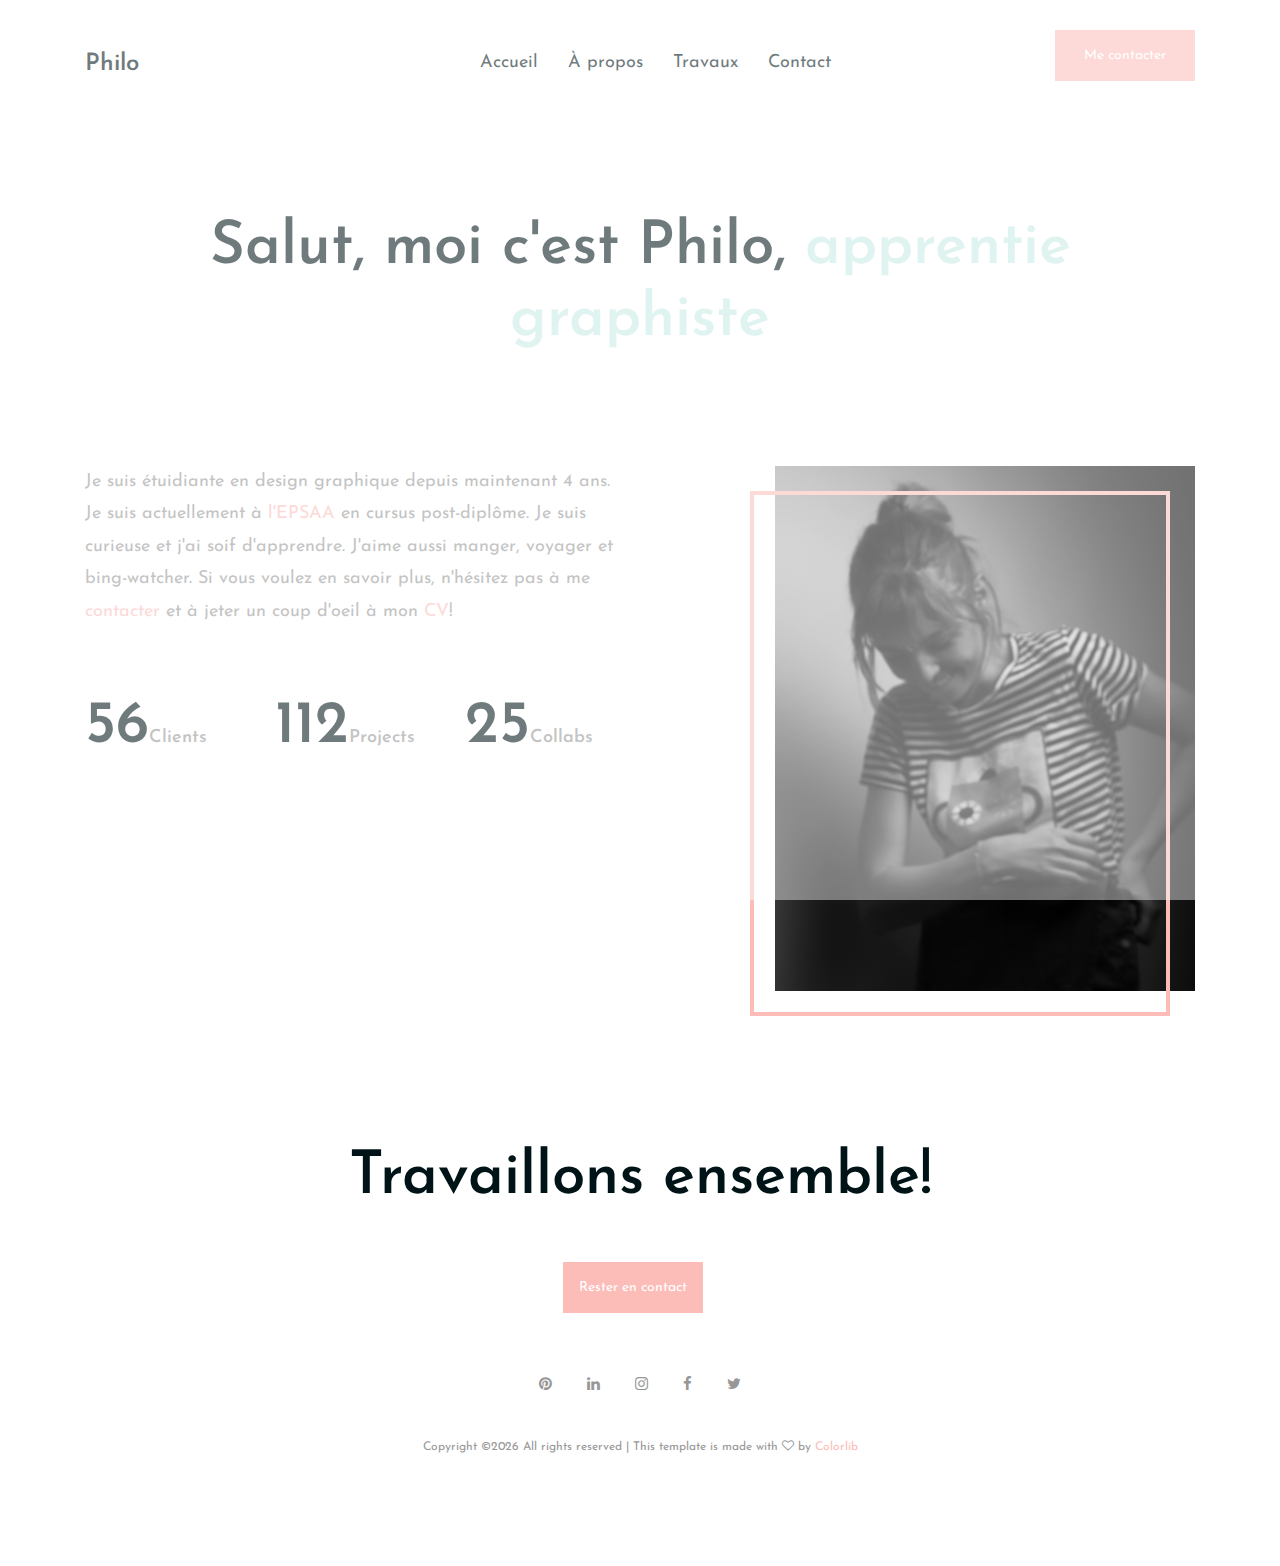
==== about.html @ bb7c2be4 "Add files via upload" ====
<!DOCTYPE html>
<html lang="fr">
<head>
	<title>Philo - Portfolio</title>
	<meta charset="UTF-8">
	<meta name="description" content="Riddle - Portfolio Template">
	<meta name="keywords" content="portfolio, riddle, onepage, creative, html">
	<meta name="viewport" content="width=device-width, initial-scale=1.0">
	<!-- Favicon -->   
	<link href="img/favicon.ico" rel="shortcut icon"/>

	<!-- Google Fonts -->
	<link href="https://fonts.googleapis.com/css?family=Josefin+Sans:400,400i,600,600i,700" rel="stylesheet">

	<!-- Stylesheets -->
	<link rel="stylesheet" href="css/bootstrap.min.css"/>
	<link rel="stylesheet" href="css/font-awesome.min.css"/>
	<link rel="stylesheet" href="css/style.css"/>


	<!--[if lt IE 9]>
	  <script src="https://oss.maxcdn.com/html5shiv/3.7.2/html5shiv.min.js"></script>
	  <script src="https://oss.maxcdn.com/respond/1.4.2/respond.min.js"></script>
	<![endif]-->

</head>
<body>
	<!-- Page Preloder -->
	<div id="preloder">
		<div class="loader"></div>
	</div>
	
	<!-- header section start -->
	<header class="header-section">
		<div class="container">
			<div class="row">
				<div class="col-lg-4 col-md-3">
					<div class="logo">
						<h2 class="site-logo">Philo</h2>
					</div>
				</div>
				<div class="col-lg-8 col-md-9">
					<a href="contact.html" class="site-btn header-btn">Me contacter</a>
					<nav class="main-menu">
						<ul>
							<li><a href="index.html">Accueil</a></li>
							<li><a href="about.html">À propos</a></li>
							<li><a href="home-2.html">Travaux</a></li>
							<li><a href="contact.html">Contact</a></li>
						</ul>
					</nav>
				</div>
			</div>
		</div>
		<div class="nav-switch">
			<i class="fa fa-bars"></i>
		</div>
	</header>
	<!-- header section end -->

	<!-- intro section start -->
	<section class="intro-section">
		<div class="container text-center">
			<div class="row">
				<div class="col-xl-10 offset-xl-1">
					<h2 class="section-title">Salut, moi c'est Philo, <span>apprentie graphiste</span></h2>
				</div>
			</div>
		</div>
	</section>
	<!-- intro section end -->


	<!-- page section start -->
	<section class="page-section">
		<div class="container">
			<div class="row">
				<div class="col-lg-6">
					<p>Je suis étuidiante en design graphique depuis maintenant 4 ans. Je suis actuellement à <a href="https://epsaa.fr" target="_blank" class="liens">l'EPSAA</a> en cursus post-diplôme. Je suis curieuse et j'ai soif d'apprendre. J'aime aussi manger, voyager et bing-watcher. Si vous voulez en savoir plus, n'hésitez pas à me <a href="contact.html" class="liens">contacter</a> et à jeter un coup d'oeil à mon <a href="cv/cv.pdf" target="_blank" title="lien vers mon CV" class="liens">CV</a>! </p>
					<div class="row mt-5">
						<div class="col-md-4">
							<div class="milestone">
								<h2>56<span>Clients</span></h2>
							</div>
						</div>
						<div class="col-md-4">
							<div class="milestone">
								<h2>112<span>Projects</span></h2>
							</div>
						</div>
						<div class="col-md-4">
							<div class="milestone">
								<h2>25<span>Collabs</span></h2>
							</div>
						</div>
					</div>
					<figure class="mt-5">
						<img src="img/sign.png" alt="">
					</figure>
				</div>
				<div class="col-lg-5 offset-lg-1">
					<figure class="pic-frame">
						<img src="images/moi.jpg" alt="">
					</figure>
				</div>
			</div>
		</div>
	</section>
	<!-- page section end -->

	<!-- footer section start -->
	<footer class="footer-section text-center">
		<div class="container">
			<h2 class="section-title mb-5">Travaillons ensemble!</h2>
			<a href="contact.html" class="site-btn">Rester en contact</a>
			<div class="social-links">
				<a href="https://www.pinterest.fr/ppi_dt/" target="_blank"><span class="fa fa-pinterest"></span></a>
				<a href=""><span class="fa fa-linkedin"></span></a>
				<a href="https://www.instagram.com/philo.gram/" target="_blank"><span class="fa fa-instagram"></span></a>
				<a href="https://www.facebook.com/lili.lila.3158" target="_blank"><span class="fa fa-facebook"></span></a>
				<a href=""><span class="fa fa-twitter"></span></a>
			</div>
			<div class="copyright"><!-- Link back to Colorlib can't be removed. Template is licensed under CC BY 3.0. -->
Copyright &copy;<script>document.write(new Date().getFullYear());</script> All rights reserved | This template is made with <i class="fa fa-heart-o" aria-hidden="true"></i> by <a href="https://colorlib.com" target="_blank" class="liens">Colorlib</a>
<!-- Link back to Colorlib can't be removed. Template is licensed under CC BY 3.0. -->
</div>
		</div>
	</footer>
	<!-- footer section end -->


	<!--====== Javascripts & Jquery ======-->
	<script src="js/jquery-2.1.4.min.js"></script>
	<script src="js/bootstrap.min.js"></script>
	<script src="js/mixitup.min.js"></script>
	<script src="js/magnific-popup.min.js"></script>
	<script src="js/main.js"></script>
</body>
</html>
---- css/style.css ----
/* =================================
------------------------------------
  Riddle - Portfolio
  Version: 1.0
 ------------------------------------ 
 ====================================*/

/*----------------------------------------*/
/* Template default CSS
/*----------------------------------------*/

html,
body {
  height: 100%;
  font-family: 'Josefin Sans', sans-serif;
}

h1,
h2,
h3,
h4,
h5,
h6 {
  color: #001418;
  margin: 0;
  font-weight: 600;
  font-family: 'Josefin Sans', sans-serif;
}

p {
  font-size: 18px;
  color: #979797;
  line-height: 1.8;
}

img {
  max-width: 100%;
}

input:focus,
select:focus,
button:focus,
textarea:focus {
  outline: none;
}

a:hover,
a:focus {
  text-decoration: none;
  outline: none;
}

ul,
ol {
  padding: 0;
  margin: 0;
}


.liens{
  color: #FCBCB8;
}


.liens:hover{
  color: #C7EAE4;
}
/*------------------------
  Helper css
--------------------------*/
.body-pad {
  padding: 0 40px;
}

.spad {
  padding: 100px 0;
}

.pt100 {
  padding-top: 100px;
}

.set-bg {
  background-repeat: no-repeat;
  background-size: cover;
}

.section-title {
  font-size: 60px;
}

.section-title span {
  color: #C7EAE4;
}

/*------------------------
  Common Elements
--------------------------*/
.element {
  margin-bottom: 100px;
}

.element:last-child {
  margin-bottom: 0;
}

/*=== Preloder ===*/
#preloder {
  position: fixed;
  width: 100%;
  height: 100%;
  top: 0;
  left: 0;
  z-index: 999999;
  background: #fff;
}

.loader {
  width: 30px;
  height: 30px;
  border: 3px solid #000;
  position: absolute;
  top: 50%;
  left: 50%;
  margin-top: -13px;
  margin-left: -13px;
  border-radius: 60px;
  border-left-color: transparent;
  animation: loader 0.8s linear infinite;
  -webkit-animation: loader 0.8s linear infinite;
}

@keyframes loader {
  0% {
    -webkit-transform: rotate(0deg);
            transform: rotate(0deg);
  }
  50% {
    -webkit-transform: rotate(180deg);
            transform: rotate(180deg);
  }
  100% {
    -webkit-transform: rotate(360deg);
            transform: rotate(360deg);
  }
}

@-webkit-keyframes loader {
  0% {
    -webkit-transform: rotate(0deg);
  }
  50% {
    -webkit-transform: rotate(180deg);
  }
  100% {
    -webkit-transform: rotate(360deg);
  }
}

/*=== Buttons ===*/
.site-btn {
  display: inline-block;
  font-size: 14px;
  min-width: 140px;
  text-align: center;
  padding: 15px 10px;
  position: relative;
  color: #fff;
  border: none;
  background-color: #FCBCB8;
  margin-right: 15px;
  z-index: 1;
}

.site-btn.btn-fade {
  background-color: #C7EAE4;
}

.site-btn.btn-line {
  background: none;
  border: 2px solid #000;
  color: #000;
  padding: 13px 10px;
}

.site-btn.btn-line:hover {
  color: #000;
}

.site-btn.btn-line-fade {
  background: none;
  border: 2px solid #979797;
  color: #979797;
  padding: 13px 10px;
}

.site-btn.btn-line-fade:hover {
  color: #979797;
}

.site-btn:hover {
  color: #fff;
}

/*===  Accordion  ===*/
.accordion-area .panel {
  margin-bottom: 30px;
}

.accordion-area .panel-header {
  background: #000;
  color: #fff;
  display: block;
  padding: 12px 50px;
  padding-left: 30px;
  font-size: 14px;
  font-weight: 600;
  position: relative;
  border: 2px solid #000;
  -webkit-transition: all 0.4s ease-out 0s;
  -o-transition: all 0.4s ease-out 0s;
  transition: all 0.4s ease-out 0s;
}

.accordion-area .panel-header.active {
  background: transparent;
  color: #000;
}

.accordion-area .panel-header.active .panel-link:after {
  content: "-";
  color: #000;
}

.accordion-area .panel-header.active .panel-link.collapsed:after {
  content: "+";
}

.accordion-area .panel-link {
  position: absolute;
  right: 0;
  top: 0;
  height: 100%;
  width: 50px;
  border: none;
  cursor: pointer;
  background: transparent;
}

.accordion-area .panel-body p {
  font-size: 14px;
  margin-bottom: 0;
  padding-top: 25px;
}

.accordion-area .panel-body {
  padding: 0 5px;
}

.accordion-area .panel-link:after {
  content: "+";
  position: absolute;
  left: 50%;
  font-size: 16px;
  font-weight: 700;
  top: 50%;
  color: #fff;
  line-height: 16px;
  margin-top: -8px;
  margin-left: -4px;
}

/*===  Tab  ===*/
.tab-element .nav-tabs {
  border-bottom: none;
  margin-bottom: 35px;
}

.tab-element .nav-tabs .nav-link {
  border: 2px solid #000;
  background: #000;
  border-radius: 0;
  margin-right: 10px;
  font-size: 14px;
  font-weight: 500;
  color: #222;
  padding: 15px 40px;
  min-width: 118px;
  font-size: 16px;
  color: #fff;
  margin-bottom: 10px;
}

.tab-element .nav-tabs .nav-item:last-child .nav-link {
  margin-right: 0;
}

.tab-element .nav-tabs .nav-link.active {
  background: transparent;
  color: #000;
}

.tab-element .tab-pane h4 {
  font-size: 18px;
  margin: 25px 0 20px;
}

.tab-element .tab-pane p {
  font-size: 14px;
}

.circle-progress {
  text-align: center;
  position: relative;
}

.circle-progress canvas {
  -webkit-transform: rotate(90deg);
  -ms-transform: rotate(90deg);
  transform: rotate(90deg);
}

.circle-progress .progress-info {
  position: absolute;
  width: 100%;
  top: 30%;
}

.circle-progress .progress-info h2 {
  font-size: 36px;
}

.circle-progress .progress-info p {
  color: #979797;
  font-size: 16px;
  line-height: normal;
}

/*===  Icon Box  ===*/
.icon-box {
  display: -webkit-box;
  display: -ms-flexbox;
  display: flex;
}

.icon-box .icon h2 {
  font-size: 60px;
}

.icon-box .icon-box-content {
  padding-left: 25px;
  padding-top: 10px;
}

.icon-box .icon-box-content h3 {
  font-size: 24px;
  margin-bottom: 25px;
}

/*------------------------
    Header Section
--------------------------*/
.header-section {
  padding-top: 30px;
  padding-bottom: 20px;
  position: relative;
}

.site-logo {
  font-size: 24px;
  padding-top: 20px;
}

.main-menu ul {
  list-style: none;
}

.main-menu ul li {
  display: inline;
}

.main-menu ul li a {
  display: inline-block;
  font-size: 18px;
  color: #001418;
  margin-left: 15px;
  margin-right: 10px;
  padding: 20px 0 5px;
}

.header-btn {
  float: right;
  margin-right: 0;
}

.nav-switch {
  display: none;
}

/*------------------------
    Intro Section
--------------------------*/
.intro-section {
  padding: 110px 0;
}

/*------------------------
    Portfolio Section
--------------------------*/
.portfolio-section {
  overflow: hidden;
}

.portfolio-filter {
  list-style: none;
  padding-bottom: 100px;
}

.portfolio-filter li {
  font-size: 16px;
  display: inline-block;
  margin-right: 30px;
  padding-bottom: 10px;
  color: #979797;
  cursor: pointer;
}

.portfolio-filter li.mixitup-control-active {
  color: #001418;
}

.portfolios-area .gallery-block {
  padding: 0;
}

.gallery-block {
  position: relative;
}

.portfolio-item {
  display: block;
  width: 100%;
  height: 600px;
  background-position: center center;
  position: relative;
  margin-bottom: 30px;
}

.portfolio-item .pi-inner {
  position: absolute;
  width: 100%;
  height: 100%;
  left: 0;
  top: 0;
  background: transparent;
  -webkit-transition: all 0.4s ease 0s;
  -o-transition: all 0.4s ease 0s;
  transition: all 0.4s ease 0s;
}

.portfolio-item .pi-inner h2 {
  opacity: 0;
  font-size: 30px;
  font-weight: 400;
  position: absolute;
  left: 50px;
  bottom: 50px;
  color: #fff;
  letter-spacing: 10px;
  -webkit-transition: all 0.3s ease 0s;
  -o-transition: all 0.3s ease 0s;
  transition: all 0.3s ease 0s;
}

.portfolio-item:hover .pi-inner {
  background: rgba(199, 234, 228, 0.8);
}

.portfolio-item:hover .pi-inner h2 {
  opacity: 1;
  letter-spacing: 0;
}

.portfolio-meta {
  padding-bottom: 45px;
}

.portfolio-meta h2 {
  font-size: 24px;
}

.portfolio-meta p {
  font-size: 14px;
  color: #a6a6a6;
  margin-bottom: 0;
}

.portfolio-intro {
  display: block;
}

.img-popup-warp .mfp-content {
  opacity: 0;
  -webkit-transform: scale(0.8);
  -ms-transform: scale(0.8);
  transform: scale(0.8);
  -webkit-transition: all 0.4s;
  -o-transition: all 0.4s;
  transition: all 0.4s;
}

.img-popup-warp.mfp-ready .mfp-content {
  opacity: 1;
  -webkit-transform: scale(1);
  -ms-transform: scale(1);
  transform: scale(1);
}

/*------------------------
    Footer Section
--------------------------*/
.footer-section {
  padding: 110px 0;
}

.footer-section .copyright {
  font-size: 12px;
  color: #979797;
}

.social-links {
  margin-top: 60px;
  margin-bottom: 40px;
}

.social-links a {
  color: #979797;
  font-size: 15px;
  margin-right: 30px;
}

.social-links a:last-child {
  margin-right: 0;
}

/*------------------------
    About Page
--------------------------*/
.pic-frame {
  position: relative;
  padding-left: 25px;
  padding-bottom: 25px;
  display: inline-block;
}

.pic-frame:after {
  position: absolute;
  content: "";
  width: calc(100% - 25px);
  height: calc(100% - 25px);
  bottom: 0;
  left: 0;
  border: 4px solid #FCBCB8;
  z-index: 1;
}

.milestone {
  margin-top: 15px;
}

.milestone h2 {
  font-size: 60px;
}

.milestone h2 span {
  font-size: 18px;
  color: #979797;
}

/*------------------------
    Blog Page
--------------------------*/
.blog-item {
  margin-bottom: 70px;
}

.blog-item .read-more {
  color: #000;
  position: relative;
  display: inline-block;
  padding-bottom: 5px;
  line-height: 18px;
  font-size: 18px;
}

.blog-item .read-more:after {
  position: absolute;
  content: '';
  width: 100%;
  height: 2px;
  bottom: 0;
  left: 0;
  background: #000;
}

.thumb {
  margin-bottom: 30px;
}

.blog-content h2 {
  font-size: 24px;
  margin-bottom: 15px;
}

.blog-content .blog-meta {
  font-size: 13px;
  color: #979797;
  margin-bottom: 30px;
}

.blog-content p {
  margin-bottom: 30px;
}

/*------------------------
    Contact Page
--------------------------*/
.contect-tect {
  text-align: center;
  margin-bottom: 70px;
}

.contect-tect h2 {
  font-size: 24px;
  margin-bottom: 30px;
}

.contect-tect p {
  font-size: 17px;
}

.contact-form {
  display: block;
  width: 100%;
}

.contact-form input {
  padding-left: 25px;
  height: 60px;
  width: 100%;
  border: none;
  border-bottom: 2px solid #000;
  margin-bottom: 30px;
  font-size: 12px;
}

.contact-form textarea {
  padding-left: 25px;
  height: 200px;
  width: 100%;
  border: none;
  border-bottom: 2px solid #000;
  margin-bottom: 30px;
  font-size: 12px;
}

.contact-form ::-webkit-input-placeholder {
  font-style: italic;
}

.contact-form :-ms-input-placeholder {
  font-style: italic;
}

.contact-form ::-ms-input-placeholder {
  font-style: italic;
}

.contact-form ::placeholder {
  font-style: italic;
}

/* ===========================
  Responsive
==============================*/
@media only screen and (max-width: 1448px) {
  .home-2.container {
    width: auto;
  }
}

/* Medium screen : 992px. */
@media only screen and (min-width: 992px) and (max-width: 1199px) {
  .portfolio-item {
    height: 450px;
  }
}

/* Tablet :768px. */
@media only screen and (min-width: 768px) and (max-width: 991px) {
  .body-pad {
    padding: 0 30px;
  }
  .portfolio-item {
    height: 350px;
  }
}

/* Large Mobile :480px. */
@media only screen and (max-width: 767px) {
  .body-pad {
    padding: 0 15px;
  }
  .main-menu {
    position: absolute;
    background: #efefef;
    width: 100%;
    z-index: 999;
    left: 0;
    top: 30px;
    padding-top: 15px;
    display: none;
  }
  .main-menu ul li a {
    padding: 10px 15px;
    border-bottom: 1px solid #ddd;
    display: block;
  }
  .main-menu ul li {
    display: block;
  }
  .main-menu ul li:last-child a {
    border-bottom: none;
  }
  .home-2 {
    text-align: left;
  }
  .home-2 .main-menu {
    top: 99px;
  }
  .nav-switch {
    position: absolute;
    right: 25px;
    font-size: 30px;
    color: #333;
    top: 35px;
    display: block;
  }
  .header-btn {
    display: none;
  }
  .section-title {
    font-size: 45px;
  }
  .portfolio-filter {
    text-align: center;
  }
}

/* small Mobile :320px. */
@media only screen and (max-width: 479px) {
  .section-title {
    font-size: 30px;
  }
}
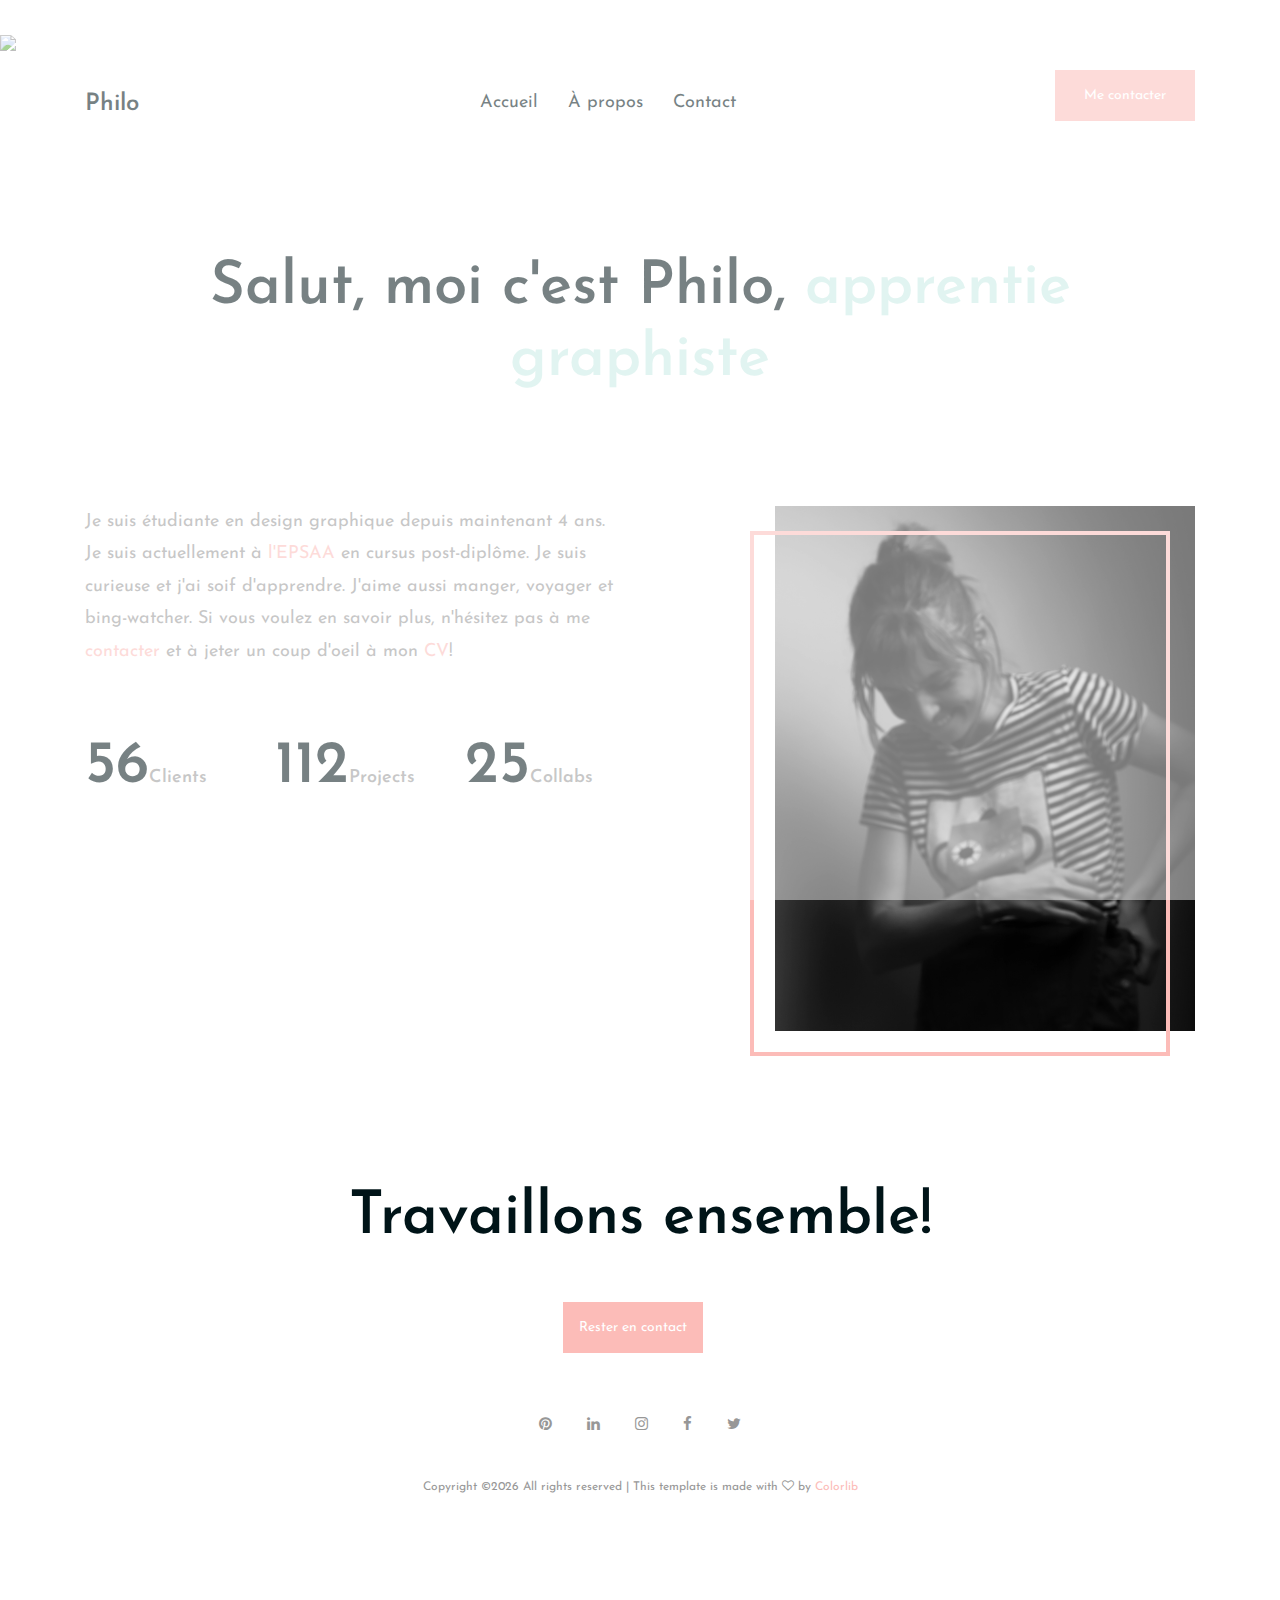
==== commit c62c0757: "Add files via upload" ====
--- a/about.html
+++ b/about.html
@@ -32,6 +32,17 @@
 	
 	<!-- header section start -->
 	<header class="header-section">
+
+		<figure>
+
+
+			<img src="images/P.png" id="P">
+
+
+		</figure>
+
+		
+
 		<div class="container">
 			<div class="row">
 				<div class="col-lg-4 col-md-3">
@@ -45,7 +56,6 @@
 						<ul>
 							<li><a href="index.html">Accueil</a></li>
 							<li><a href="about.html">À propos</a></li>
-							<li><a href="home-2.html">Travaux</a></li>
 							<li><a href="contact.html">Contact</a></li>
 						</ul>
 					</nav>
@@ -76,7 +86,7 @@
 		<div class="container">
 			<div class="row">
 				<div class="col-lg-6">
-					<p>Je suis étuidiante en design graphique depuis maintenant 4 ans. Je suis actuellement à <a href="https://epsaa.fr" target="_blank" class="liens">l'EPSAA</a> en cursus post-diplôme. Je suis curieuse et j'ai soif d'apprendre. J'aime aussi manger, voyager et bing-watcher. Si vous voulez en savoir plus, n'hésitez pas à me <a href="contact.html" class="liens">contacter</a> et à jeter un coup d'oeil à mon <a href="cv/cv.pdf" target="_blank" title="lien vers mon CV" class="liens">CV</a>! </p>
+					<p>Je suis étudiante en design graphique depuis maintenant 4 ans. Je suis actuellement à <a href="https://epsaa.fr" target="_blank" class="liens">l'EPSAA</a> en cursus post-diplôme. Je suis curieuse et j'ai soif d'apprendre. J'aime aussi manger, voyager et bing-watcher. Si vous voulez en savoir plus, n'hésitez pas à me <a href="contact.html" class="liens">contacter</a> et à jeter un coup d'oeil à mon <a href="cv/cv.pdf" target="_blank" title="lien vers mon CV" class="liens">CV</a>! </p>
 					<div class="row mt-5">
 						<div class="col-md-4">
 							<div class="milestone">
@@ -114,11 +124,17 @@
 			<h2 class="section-title mb-5">Travaillons ensemble!</h2>
 			<a href="contact.html" class="site-btn">Rester en contact</a>
 			<div class="social-links">
-				<a href="https://www.pinterest.fr/ppi_dt/" target="_blank"><span class="fa fa-pinterest"></span></a>
-				<a href=""><span class="fa fa-linkedin"></span></a>
-				<a href="https://www.instagram.com/philo.gram/" target="_blank"><span class="fa fa-instagram"></span></a>
-				<a href="https://www.facebook.com/lili.lila.3158" target="_blank"><span class="fa fa-facebook"></span></a>
-				<a href=""><span class="fa fa-twitter"></span></a>
+
+				<a href="https://www.pinterest.fr/ppi_dt/"><span class="fa fa-pinterest" target="_blank"></span></a>
+
+				<a href="https://www.linkedin.com/in/philomène-dont-464935193/"><span class="fa fa-linkedin" target="_blank"></span></a>
+
+				<a href="https://www.instagram.com/philo.gram/"><span class="fa fa-instagram" target="_blank"></span></a>
+
+				<a href="https://www.facebook.com/lili.lila.3158"><span class="fa fa-facebook" target="_blank"></span></a>
+
+				<a href="https://twitter.com/ppi_dt"><span class="fa fa-twitter" target="_blank"></span></a>
+
 			</div>
 			<div class="copyright"><!-- Link back to Colorlib can't be removed. Template is licensed under CC BY 3.0. -->
 Copyright &copy;<script>document.write(new Date().getFullYear());</script> All rights reserved | This template is made with <i class="fa fa-heart-o" aria-hidden="true"></i> by <a href="https://colorlib.com" target="_blank" class="liens">Colorlib</a>
